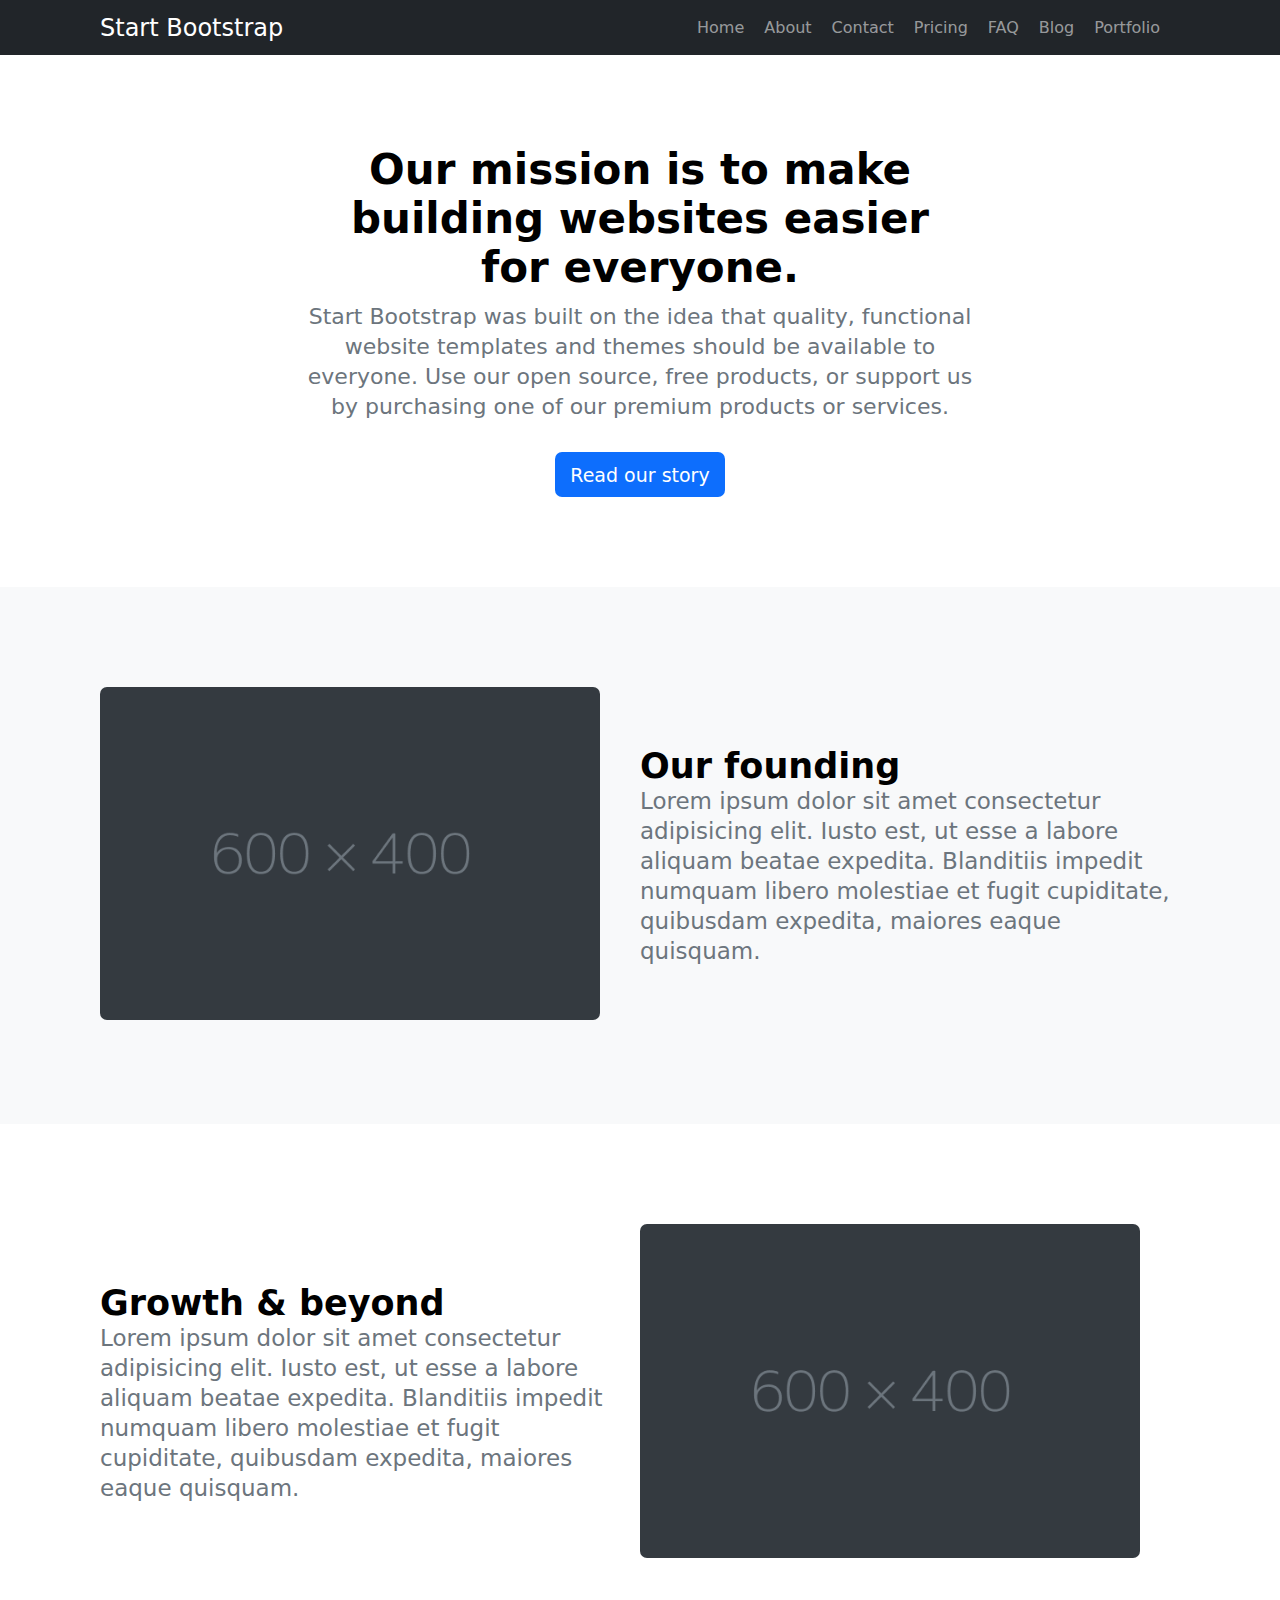
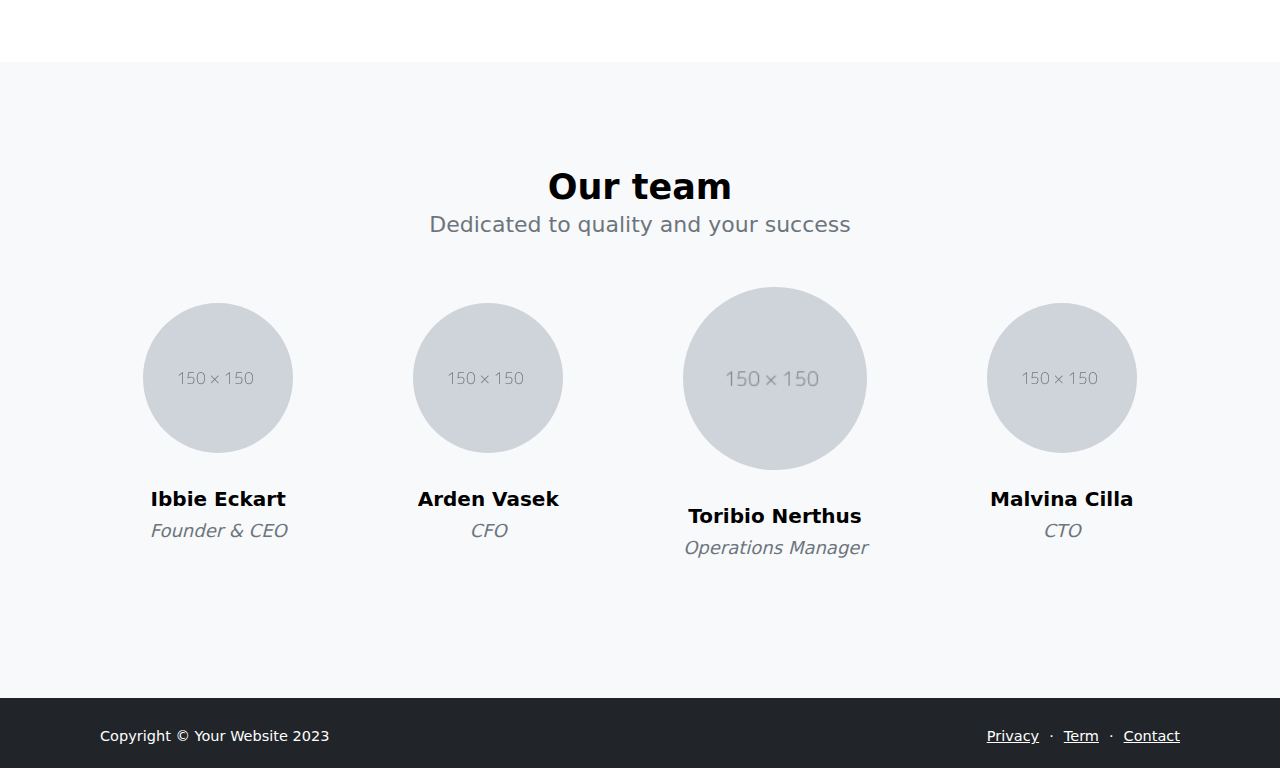
==== modernbusiness/about.html @ ab3eab60 "modern business created and added" ====
<!DOCTYPE html>
<html lang="en">
<head>
    <meta charset="UTF-8">
    <meta name="viewport" content="width=device-width, initial-scale=1.0">
    <title>Document</title>
    <link rel="stylesheet" href="./assets/css/main.css">
</head>
<body>
       <!-- navigation -->
       <header>
        <nav class="navbar">
    <div class="nav__right"> <h2 class="nav__right__text">Start Bootstrap</h2></div>
    <ul class="navbar__list">
        <li><a class="nav__link" href="./index.html">Home</a></li>
        <li ><a class="nav__link"href="./about.html">About</a></li>
        <li ><a class="nav__link"href="./contact.html">Contact</a></li>
        <li><a class="nav__link"href="./prising.html">Pricing</a></li>
        <li ><a class="nav__link"href="">FAQ</a></li>
        <li ><a class="nav__blog"href="">Blog</a></li>
        <li ><a class="nav__port"href="">Portfolio</a></li>
    </ul>
    <div class="nav_butn">
        <i class="fa-solid fa-bars"></i>
      </div>
        </nav>
    </header>
    <main>
        <!-- mission section -->
        <section class="mission">
            <div class="mission__container">
                <h2 class="mission__heading">Our mission is to make building websites easier for everyone.</h2>
                <p class="mission__text">Start Bootstrap was built on the idea that quality, functional website templates and themes should be available to everyone. Use our open source, free products, or support us by purchasing one of our premium products or services.</p>
                <button class="mission__butn">Read our story</button>
            </div>
        </section>
        <!-- Founding section -->
        <section class="founding">
<div class="founding__container">
    <div class="founding__left"><img class="founding__img" src="./assets/imgs/6c757d.png" alt=""></div>
    <div class="founding__right">
        <h3 class="founding__heading">Our founding </h3>
        <p class="founding__text">Lorem ipsum dolor sit amet consectetur adipisicing elit. Iusto est, ut esse a labore aliquam beatae expedita. Blanditiis impedit numquam libero molestiae et fugit cupiditate, quibusdam expedita, maiores eaque quisquam.</p>
    </div>
</div>
 </section>
 <!-- Growth  section-->
 <section class="growth">
<div class="founding__container">
    <div class="growth__right">
        <h3 class="founding__heading">Growth & beyond
        </h3>
        <p class="founding__text">Lorem ipsum dolor sit amet consectetur adipisicing elit. Iusto est, ut esse a labore aliquam beatae expedita. Blanditiis impedit numquam libero molestiae et fugit cupiditate, quibusdam expedita, maiores eaque quisquam.</p>
    </div>
    <div class="founding__left"><img class="founding__img" src="./assets/imgs/6c757d.png" alt=""></div>
</div>
 </section>
<!-- Team section -->
<section class="team">
    <div class="team__text">
        <h3 class="team__heading">Our team</h3>
        <p class="team__content">Dedicated to quality and your success</p>
    </div>
    <div class="team__card">
        <div class="team__card1">
            <div class="team__img1"><img class="team__img" src="./assets/imgs/6c752d.png" alt=""></div>
            <h3 class="team__card__head">Ibbie Eckart</h3>
            <p class="team__card__text">Founder & CEO</p>
        </div>
        <div class="team__card1">
            <div class="team__img1">  <img class="team__img" src="./assets/imgs/6c752d.png" alt=""></div>
            <h3 class="team__card__head">Arden Vasek</h3>
            <p class="team__card__text">CFO</p>
        </div>
        <div class="team__card1">
            <div class="team__img1">   <img class="team__img" src="./assets/imgs/6c752d.png" alt=""></div>
            <h3 class="team__card__head">Toribio Nerthus</h3>
            <p class="team__card__text">Operations Manager</p>
        </div>
        <div class="team__card1">
            <div class="team__img1">  <img class="team__img" src="./assets/imgs/6c752d.png" alt=""></div>
            <h3 class="team__card__head">Malvina Cilla</h3>
            <p class="team__card__text">CTO</p>
        </div>
    </div>
</section>
</main>
    <!-- Footer -->
    <footer class="footer">
        <div class="website">
            <p class="footer__left">Copyright © Your Website 2023</p>
            <ul class="footer__right">
                <li class="points"><a href="">Privacy </a></li>
                <li >·</li>
                <li class="points"><a href="">Term </a></li>
                <li >·</li>
                <li class="points"><a href="">Contact</a></li>
            </ul>
        </div>
        </footer>
</body>
</html>
---- modernbusiness/assets/css/main.css ----
* {
  box-sizing: border-box;
  margin: 0px;
  padding: 0px;
  list-style: none;
  color: inherit;
  text-decoration: none;
}

* {
  font-family: system-ui, -apple-system, BlinkMacSystemFont, "Segoe UI", Roboto, Oxygen, Ubuntu, Cantarell, "Open Sans", "Helvetica Neue", sans-serif;
}

.footer {
  width: 100%;
  max-width: 100%;
  background-color: rgb(33, 37, 41);
  height: 70px;
  justify-content: center;
}

.website {
  max-width: 100%;
  padding: 30px 100px;
  padding-bottom: 0px;
  display: flex;
  align-items: center;
  justify-content: space-between;
  color: white;
  font-size: 14.5px;
}

.footer__right {
  display: flex;
  gap: 10px;
}

.points {
  text-decoration: underline;
}

@media only screen and (max-width: 575px) {
  .website {
    flex-direction: column;
    gap: 10px;
  }
  .footer {
    min-height: 80px;
    height: 100%;
  }
}
header {
  max-width: 100%;
  background-color: rgb(33, 37, 41);
  height: 55px;
  display: flex;
  justify-content: center;
  align-items: center;
}

.navbar {
  display: flex;
  justify-content: space-between;
  align-items: center;
  position: absolute;
  width: 100%;
  max-width: 1200px;
  padding: 30px;
  color: white;
  margin: auto;
  left: 50%;
  transform: translateX(-50%);
}

.navbar__list {
  display: flex;
  justify-content: center;
  align-items: center;
  gap: 20px;
  color: rgba(255, 255, 255, 0.55);
  font-weight: 400;
  padding-right: 50px;
}

.nav_butn {
  color: rgba(255, 255, 255, 0.55);
  border: 1px solid rgba(255, 255, 255, 0.1);
  width: 60px;
  height: 40px;
  justify-content: center;
  align-items: center;
  border-radius: 5px;
  display: none;
  font-size: 20px;
}

.nav__right__text {
  cursor: pointer;
  font-weight: 100;
  padding-left: 30px;
}

.nav__link:hover {
  color: rgba(255, 255, 255, 0.75);
}

.dropdown1 {
  width: 150px;
  border: 1px solid white;
  line-height: 20px;
  height: 85px;
  display: flex;
  flex-direction: column;
  justify-content: center;
  border-radius: 7px;
  padding-left: 17px;
  color: black;
  font-size: 17px;
  background-color: white;
  margin-top: 50px;
  gap: 10px;
  display: none;
}

.dropdown2 {
  width: 180px;
  border: 1px solid white;
  line-height: 20px;
  height: 85px;
  display: flex;
  flex-direction: column;
  justify-content: center;
  border-radius: 7px;
  padding-left: 17px;
  color: black;
  font-size: 17px;
  background-color: white;
  margin-top: 50px;
  gap: 10px;
  display: none;
}

.dropdownlist {
  cursor: pointer;
}

.dropdownlist:hover .dropdown1 {
  display: flex;
  width: 150px;
  border: 1px solid white;
  line-height: 20px;
  height: 85px;
  display: flex;
  flex-direction: column;
  justify-content: center;
  border-radius: 7px;
  padding-left: 17px;
  color: black;
  font-size: 17px;
  background-color: white;
  margin-top: 100px;
  gap: 10px;
}
.dropdownlist:hover .dropdown2 {
  display: flex;
  width: 180px;
  border: 1px solid white;
  line-height: 20px;
  height: 85px;
  display: flex;
  flex-direction: column;
  justify-content: center;
  border-radius: 7px;
  padding-left: 17px;
  color: black;
  font-size: 17px;
  background-color: white;
  margin-top: 100px;
  gap: 10px;
}

#caret {
  font-size: 13px;
  margin-left: 4px;
}

@media only screen and (max-width: 991px) {
  .nav_butn {
    display: flex;
  }
  .navbar__list {
    display: none;
  }
  .navbar {
    max-width: 800px;
  }
}
@media only screen and (max-width: 767px) {
  .navbar {
    max-width: 550px;
  }
}
.mission {
  max-width: 100%;
  display: flex;
  justify-content: center;
  align-items: center;
  margin-bottom: 90px;
}

.mission__container {
  margin-top: 90px;
  max-width: 750px;
  display: flex;
  flex-direction: column;
  justify-content: center;
  align-items: center;
}

.mission__heading {
  font-size: 42px;
  text-align: center;
  max-width: 600px;
}

.mission__text {
  margin-top: 10px;
  font-size: 22px;
  line-height: 30px;
  text-align: center;
  max-width: 680px;
  color: #6c757d;
}

.mission__butn {
  margin-top: 30px;
  width: 170px;
  height: 45px;
  border-radius: 7px;
  border: none;
  font-size: 19px;
  color: white;
  background-color: #0d6efd;
  cursor: pointer;
  transition: 0.3s;
}

.mission__butn:hover {
  background-color: #0b5ed7;
}

.founding {
  max-width: 100%;
  width: 100%;
  height: auto;
  padding-bottom: 100px;
  background-color: rgb(248, 249, 250);
}

.founding__container {
  display: flex;
  align-items: center;
  justify-content: center;
  padding: 100px;
  padding-bottom: 0px;
}

.founding__left {
  width: 1500px;
  width: 100%;
  padding-right: 40px;
}

.founding__img {
  width: 100%;
  width: 500px;
  border-radius: 7px;
  height: 100%;
}

.founding__right {
  gap: 50px;
}

.founding__heading {
  font-size: 35px;
}

.founding__text {
  font-size: 23px;
  color: #6c757d;
  line-height: 30px;
}

@media only screen and (max-width: 1199px) {
  .founding__img {
    width: 100%;
    width: 420px;
    border-radius: 7px;
    height: 100%;
  }
  .founding__container {
    padding: 100px 150px 0px 150px;
  }
  .founding__right {
    width: 600px;
    height: 250px;
  }
  .founding__left {
    width: 1500px;
    width: 100%;
    padding-right: 30px;
  }
}
@media only screen and (max-width: 991px) {
  .founding__container {
    display: flex;
    flex-direction: column;
    align-items: center;
    justify-content: center;
  }
  .founding__img {
    width: 100%;
    width: 600px;
    border-radius: 7px;
    height: 100%;
    margin-bottom: 30px;
  }
  .founding__right {
    width: 500px;
    height: 250px;
  }
}
@media only screen and (max-width: 766px) {
  .founding__img {
    width: 100%;
    width: 450px;
    border-radius: 7px;
    height: 100%;
    margin-bottom: 30px;
  }
  .founding__right {
    width: 400px;
    width: 100%;
    height: 100%;
  }
}
@media only screen and (max-width: 579px) {
  .founding__img {
    width: 100%;
    max-width: 500px;
    border-radius: 7px;
    min-height: 100%;
    margin-bottom: 30px;
  }
  .founding__right {
    max-width: 600px;
    width: 100%;
    height: 100%;
  }
  .founding__left {
    padding-right: 0px;
  }
  .founding__container {
    padding: 40px;
    padding-bottom: 0px;
  }
}
.growth__right {
  padding-right: 20px;
}

.growth {
  padding-bottom: 100px;
}

.team {
  max-width: 100%;
  width: 100%;
  height: auto;
  display: flex;
  justify-content: center;
  align-items: center;
  flex-direction: column;
  background-color: rgb(248, 249, 250);
  padding-top: 100px;
  padding-bottom: 130px;
}

.team__text {
  text-align: center;
}

.team__heading {
  font-size: 35px;
  line-height: 50px;
}

.team__content {
  font-size: 22px;
  color: #6c757d;
}

.team__img {
  border-radius: 100%;
  margin-bottom: 30px;
  width: 100%;
}

.team__card__head {
  font-size: 20px;
}

.team__card__text {
  font-size: 18px;
  line-height: 40px;
  font-style: italic;
  color: #6c757d;
  text-align: center;
}

.team__card1 {
  display: flex;
  flex-direction: column;
  justify-content: center;
  align-items: center;
  max-width: 300px;
}

.team__card {
  display: flex;
  justify-content: start;
  padding-top: 50px;
  gap: 120px;
  max-width: 100%;
  width: 1200px;
  display: flex;
  justify-content: center;
  align-items: center;
  padding-left: 20px;
  padding-right: 20px;
}

.team__img1 {
  max-width: 500px;
  width: 100%;
}

@media only screen and (max-width: 1199px) {
  .team__card {
    display: flex;
    justify-content: center;
    padding-top: 50px;
    gap: 120px;
    flex-wrap: wrap;
    padding-left: 20px;
    padding-right: 20px;
  }
  .team__card1 {
    display: flex;
    flex-direction: column;
    justify-content: center;
    align-items: center;
    max-width: 200px;
    margin-right: 80px;
    margin-left: 80px;
  }
}
@media only screen and (max-width: 784px) {
  .team__card1 {
    display: flex;
    flex-direction: column;
    justify-content: center;
    align-items: center;
    max-width: 200px;
    margin-right: 0px;
    margin-left: 0px;
  }
}
.contact {
  width: 100%;
  max-width: 100%;
  display: flex;
  justify-content: center;
  align-items: center;
  flex-direction: column;
}

.contact__form {
  width: 83%;
  display: flex;
  justify-content: center;
  align-items: center;
  flex-direction: column;
  background-color: rgb(248, 249, 250);
  margin-top: 50px;
  border-radius: 9px;
}

.contact__form__inside {
  width: 60%;
  display: flex;
  justify-content: center;
  align-items: center;
  flex-direction: column;
  margin-top: 20px;
  padding-bottom: 50px;
}

.contact__title {
  text-align: center;
  margin-top: 40px;
}

.contact__heading {
  font-size: 40px;
}

.contact__text {
  font-size: 21px;
  color: #6c757d;
  line-height: 40px;
}

.contact__form__input {
  max-width: 75%;
  width: 80%;
  border: none;
  border: 1px solid #d9dadc;
  margin-top: 20px;
  height: 60px;
  border-radius: 7px;
  padding-left: 10px;
}

.textarea {
  margin-top: 20px;
  border-radius: 7px;
  border: 1px solid #d9dadc;
  max-width: 75%;
  width: 80%;
  padding-left: 10px;
  padding-top: 20px;
  font-size: 15px;
}

.contact__butn {
  background-color: #0d6efd;
  border: 1px solid #0d6efd;
  height: 50px;
  width: 75%;
  max-width: 75%;
  border-radius: 7px;
  margin-top: 20px;
  color: white;
  font-size: 20px;
  opacity: 0.65;
}

#contact__font {
  color: white;
  border: 1px solid #0d6efd;
  background-color: #0d6efd;
  padding: 14px;
  border-radius: 7px;
  font-size: 20px;
  margin-bottom: 14px;
}

.contact__below {
  display: flex;
  margin-top: 100px;
  margin-bottom: 100px;
  max-width: 1140px;
}

.contact__card {
  display: flex;
  flex-direction: column;
  justify-content: start;
  align-items: start;
  max-width: 220px;
  margin-right: 40px;
}

.contact__card__heading {
  font-size: 20px;
  font-weight: bold;
  line-height: 40px;
}

.contact__card__text {
  font-size: 17px;
  color: #6c757d;
  list-style: 20px;
  line-height: 25px;
}

@media only screen and (max-width: 1199px) {
  .contact__below {
    max-width: 960px;
  }
}
@media only screen and (max-width: 992px) {
  .contact__below {
    display: flex;
    margin-top: 100px;
    margin-bottom: 100px;
    width: 100%;
    justify-content: center;
    align-items: center;
    flex-wrap: wrap;
    min-height: 100%;
    padding-left: 20px;
    padding-right: 20px;
  }
  .contact__card {
    display: flex;
    flex-direction: column;
    justify-content: start;
    align-items: start;
    width: 300px;
    max-width: 300px;
    margin-right: 40px;
  }
}
@media only screen and (max-width: 767px) {
  .contact__card {
    display: flex;
    flex-direction: column;
    justify-content: start;
    align-items: start;
    width: 200px;
    max-width: 200px;
    margin-right: 40px;
  }
  .contact__below {
    padding-left: 20px;
    padding-right: 20px;
  }
}
@media only screen and (max-width: 575px) {
  .contact__card {
    min-height: 100%;
    width: 200px;
    max-width: 200px;
  }
  .contact__below {
    padding-left: 20px;
    padding-right: 20px;
    min-height: 100%;
    max-width: 100%;
    width: 100%;
  }
}
.template {
  max-width: 100%;
  display: flex;
  justify-content: center;
  align-items: center;
  background-color: rgb(33, 37, 41);
  padding-top: 90px;
}

.template__container {
  max-width: 1100px;
  display: flex;
  justify-content: center;
  align-items: center;
  margin-bottom: 100px;
}

.template__right {
  max-width: 560px;
  margin-right: 50px;
}

.template__heading {
  color: white;
  font-size: 50px;
}

.template__text {
  padding-top: 10px;
  font-size: 19px;
  color: rgba(255, 255, 255, 0.5);
  line-height: 30px;
}

.start {
  color: white;
  font-size: 18px;
  margin-right: 30px;
  background-color: #0d6efd;
  border: none;
  margin-right: 20px;
  cursor: pointer;
  border-radius: 8px;
  max-width: 160px;
  border: 1px solid #0d6efd;
  padding: 13px 30px;
}

.learn {
  max-width: 160px;
  color: white;
  font-size: 18px;
  padding: 13px 30px;
  margin-right: 20px;
  background-color: rgb(33, 37, 41);
  cursor: pointer;
  border-radius: 8px;
  border: 1px solid white;
}

.template__butn {
  margin-top: 30px;
  max-width: 590px;
  display: flex;
}

.learn:hover {
  background-color: white;
  color: black;
  transition: 0.3s;
}

.start:hover {
  background-color: #0b5ed7;
  transition: 0.3s;
}

.template__left {
  max-width: 420px;
  margin-left: 13px;
}

.template__img {
  max-width: 100%;
  border-radius: 8px;
}

@media only screen and (max-width: 1199px) {
  .template__left {
    display: none;
  }
  .template__right {
    display: flex;
    flex-direction: column;
    justify-content: center;
    align-items: center;
    text-align: center;
  }
  .template__container {
    max-width: 1100px;
    display: flex;
    justify-content: center;
    align-items: center;
    margin-bottom: 100px;
  }
}
@media only screen and (max-width: 575px) {
  .template__butn {
    display: flex;
    flex-direction: column;
    justify-content: center;
    align-items: center;
    max-width: 590px;
    width: 100%;
    padding-left: 50px;
  }
  .template__right {
    max-width: 500px;
  }
  .template__container {
    max-width: 1100px;
    display: flex;
    justify-content: center;
    align-items: center;
    margin-bottom: 100px;
  }
  .start {
    margin-bottom: 15px;
    padding: 10px 20px;
    max-width: 450px;
    width: 100%;
  }
  .learn {
    padding: 10px 20px;
    max-width: 450px;
    width: 100%;
    margin-bottom: 15px;
  }
}
.title {
  max-width: 100%;
  height: auto;
}

.title__container {
  max-width: 100%;
  display: flex;
  margin-right: 10px;
  margin: 100px 0px 100px 100px;
}

.title__heading {
  font-size: 31px;
  font-weight: bold;
  max-width: 500px;
  width: 500px;
  margin-right: 47px;
}

.title__content {
  max-width: 1200px;
  display: flex;
  flex-wrap: wrap;
  gap: 40px;
}

.featured__title {
  max-width: 300px;
}

.title__text {
  line-height: 25px;
  font-size: 17px;
}

.title__large {
  font-size: 20px;
  line-height: 40px;
}

.title__icon {
  width: 70px;
  height: 45px;
  display: flex;
  justify-content: center;
  align-items: center;
  border-radius: 7px;
  margin-bottom: 13px;
  background-color: rgb(13, 110, 253);
  color: white;
  font-size: 20px;
}

.title__icon1 {
  width: 78px;
  height: 45px;
  display: flex;
  justify-content: center;
  align-items: center;
  border-radius: 7px;
  margin-bottom: 13px;
  background-color: rgb(13, 110, 253);
  color: white;
  font-size: 20px;
}

.title__img {
  width: 100%;
}

@media only screen and (max-width: 991px) {
  .title__heading {
    font-size: 35px;
    font-weight: bold;
    max-width: 100%;
    margin-bottom: 30px;
    display: flex;
    text-align: center;
    padding-right: 140px;
  }
  .title__container {
    max-width: 100%;
    display: flex;
    flex-direction: column;
    justify-content: center;
    align-items: center;
    margin-right: 10px;
    margin-left: 80px;
  }
  .title__content {
    max-width: 800px;
    display: flex;
    justify-content: center;
    flex-wrap: wrap;
    gap: 40px;
  }
}
@media only screen and (max-width: 767px) {
  .title__heading {
    font-size: 35px;
    font-weight: bold;
    max-width: 100%;
    width: 100%;
    margin-bottom: 30px;
    padding-left: 82px;
  }
  .featured__title {
    max-width: 450px;
  }
  .title__container {
    max-width: 550px;
    display: flex;
    flex-direction: column;
    justify-content: center;
    align-items: center;
  }
}
.text {
  max-width: 100%;
  display: flex;
  justify-content: center;
  align-items: center;
  background-color: rgb(248, 249, 250);
}

.text__main {
  max-width: 600px;
  padding-top: 100px;
  margin: 20px;
}

.text__content {
  font-size: 27px;
  line-height: 38px;
  text-align: center;
}

.text__below {
  max-width: 600px;
}

.text__img {
  width: 40px;
  height: 40px;
  border-radius: 100%;
  margin-right: 10px;
}

.text__below {
  margin-top: 20px;
  display: flex;
  align-items: center;
  gap: 10px;
  justify-content: center;
  padding-bottom: 100px;
}

.slash {
  font-size: 16px;
  font-weight: 700;
  color: rgb(13, 110, 253);
}

.below__text {
  font-weight: 700;
}

.blog {
  max-width: 100%;
}

.blog__main {
  width: 100%;
  padding: 100px;
  display: flex;
  flex-direction: column;
  justify-content: center;
}

.blog__title {
  display: flex;
  align-items: center;
  flex-direction: column;
  justify-content: center;
  width: 530px;
  margin-left: 300px;
  margin-bottom: 50px;
}

.blog__heading {
  font-size: 35px;
  padding-bottom: 10px;
}

.blog__text {
  font-size: 23px;
  text-align: center;
  line-height: 33px;
  color: #6c757d;
}

.card {
  width: 30%;
  height: 500px;
  border: 1px solid rgba(0, 0, 0, 0.17);
  border-radius: 7px;
  box-shadow: 0 0.5rem 1rem rgba(0, 0, 0, 0.15);
}

.card__img {
  width: 100%;
  border-top-left-radius: 7px;
  border-top-right-radius: 7px;
}

.blog__post {
  padding-top: 18px;
  padding-left: 25px;
  padding-right: 10px;
}

.news {
  width: 45px;
  background-color: rgb(13, 110, 253);
  border-radius: 20px;
  color: white;
  font-size: 13px;
  font-weight: bold;
  padding: 3px;
  text-align: center;
  margin-bottom: 10px;
}

.blog__post__title {
  font-size: 20px;
  margin-bottom: 13px;
}

.blog__post__text {
  line-height: 25px;
  font-size: 18px;
}

.card__footer {
  margin-top: 85px;
  display: flex;
}

.muted__text {
  color: #6c757d;
}

.muted__text__heading {
  font-size: 15px;
  margin-bottom: 5px;
}

.blog__cards {
  display: flex;
  gap: 50px;
  cursor: pointer;
}

.card__footer2 {
  margin-top: 35px;
  display: flex;
}

.card__footer3 {
  margin-top: 37px;
  display: flex;
}

.blog__sign {
  width: 100%;
  background-color: rgb(13, 110, 253);
  border-radius: 10px;
  margin-top: 80px;
  display: flex;
  justify-content: center;
  align-items: center;
  height: 160px;
}

.blog__form {
  display: flex;
}

.blog__left {
  padding-right: 200px;
}

.blog__left__heading {
  color: white;
  font-size: 30px;
  line-height: 50px;
}

.blog__left__text {
  color: rgba(255, 255, 255, 0.5);
  font-size: 15.5px;
}

.blog__input {
  font-size: 17px;
  height: 40px;
  width: 250px;
  border-radius: 5px;
  border-top-right-radius: 0px;
  border-bottom-right-radius: 0px;
  border: none;
  padding-left: 10px;
}

.blog__butn {
  height: 40px;
  width: 80px;
  background-color: rgb(13, 110, 253);
  border: 1px solid white;
  border-radius: 7px;
  color: white;
  border-top-left-radius: 0px;
  border-bottom-left-radius: 0px;
}

.blog__butn:hover {
  background-color: #f8f9fa;
  color: black;
  cursor: pointer;
  transition: 0.2s;
}

.blog__right__text {
  line-height: 40px;
  color: rgba(255, 255, 255, 0.5);
  font-size: 15.5px;
}

@media only screen and (max-width: 1199px) {
  .card__footer2 {
    margin-top: 60px;
  }
}
@media only screen and (max-width: 1199px) {
  .card__footer2 {
    margin-top: 0px;
  }
  .blog__main {
    width: 100%;
    padding: 100px;
    display: flex;
    flex-direction: column;
    justify-content: center;
    align-items: center;
  }
  .blog__title {
    display: flex;
    align-items: center;
    flex-direction: column;
    justify-content: center;
    width: 500px;
    margin-left: 200px;
    margin-bottom: 50px;
  }
  .card {
    width: 250px;
    height: 500px;
  }
  .blog__sign {
    width: 850px;
    height: 250px;
    display: flex;
    flex-direction: column;
    justify-content: center;
    align-items: center;
  }
  .blog__left {
    padding-right: 0px;
    margin-bottom: 30px;
    padding-left: 20px;
  }
  .blog__left__text {
    text-align: center;
    font-size: 18px;
  }
}
@media only screen and (max-width: 991px) {
  .blog__cards {
    display: flex;
    flex-direction: column;
    justify-content: center;
    align-items: center;
  }
  .card {
    width: 600px;
    height: 650px;
  }
  .blog__title {
    display: flex;
    align-items: center;
    flex-direction: column;
    justify-content: center;
    width: 600px;
    margin-right: 200px;
    margin-bottom: 50px;
  }
  .card__footer {
    margin-top: 100px;
  }
  .card__footer2 {
    margin-top: 70px;
    display: flex;
  }
  .card__footer3 {
    margin-top: 100px;
    display: flex;
  }
  .blog__sign {
    width: 600px;
    height: 280px;
    display: flex;
    flex-direction: column;
    justify-content: center;
    align-items: center;
  }
  .blog__left {
    padding-right: 0px;
    margin-bottom: 30px;
    padding-left: 20px;
  }
  .blog__left__text {
    text-align: center;
    font-size: 18px;
  }
}
@media only screen and (max-width: 767px) {
  .blog__cards {
    display: flex;
    flex-direction: column;
    justify-content: center;
    align-items: center;
  }
  .card {
    width: 450px;
    height: 550px;
  }
  .blog__title {
    display: flex;
    align-items: center;
    flex-direction: column;
    justify-content: center;
    max-width: 500px;
    margin-right: 200px;
    margin-bottom: 50px;
  }
  .card__footer3 {
    margin-top: 65px;
    display: flex;
  }
  .card__footer2 {
    margin-top: 30px;
    display: flex;
  }
  .card__footer {
    margin-top: 80px;
    display: flex;
  }
  .blog__sign {
    width: 450px;
    height: 280px;
    display: flex;
    flex-direction: column;
    justify-content: center;
    align-items: center;
  }
  .blog__left {
    padding-right: 0px;
    margin-bottom: 30px;
    padding-left: 20px;
  }
  .blog__left__text {
    text-align: center;
    font-size: 18px;
  }
}
@media only screen and (max-width: 575px) {
  .card {
    max-width: 450px;
    width: 100%;
    min-height: 550px;
    height: 100%;
  }
  .blog__main {
    max-width: 100%;
    width: 100%;
  }
  .blog__title {
    max-width: 500px;
    width: 100%;
  }
  .card__footer2 {
    margin-top: 20px;
  }
  .blog__sign {
    max-width: 450px;
    width: 100%;
    min-height: 280px;
    height: 100%;
    display: flex;
    flex-direction: column;
    justify-content: center;
    align-items: center;
  }
  .blog__left {
    padding-right: 0px;
    margin-bottom: 30px;
    padding-left: 20px;
  }
  .blog__left__text {
    text-align: center;
    font-size: 18px;
  }
  .blog__input {
    font-size: 15px;
    height: 40px;
    max-width: 200px;
    width: 100%;
  }
  .blog__butn {
    height: 40px;
    max-width: 60px;
    width: 100%;
  }
  .blog__form {
    max-width: 280px;
    width: 100%;
    display: flex;
  }
}
.pricing {
  max-width: 100%;
  display: flex;
  justify-content: center;
  align-items: center;
  background-color: rgb(248, 249, 250);
  flex-direction: column;
  padding-bottom: 70px;
}

.pricing__title {
  margin-top: 100px;
}

.pricing__heading {
  font-size: 45px;
  font-weight: bold;
}

.pricing__content {
  font-size: 22px;
  line-height: 40px;
  text-align: center;
  color: #6c757d;
}

.pricing__card__inside {
  border: 1px solid rgba(0, 0, 0, 0.17);
  max-width: 320px;
  width: 320px;
  padding: 40px 0px 40px 60px;
  border-radius: 7px;
  background-color: white;
}

.pricing__card {
  margin-bottom: 20px;
  margin-top: 40px;
  max-width: 1100px;
  display: flex;
  gap: 50px;
}

.pricing__mon {
  display: flex;
}

.pricing__mon__ins {
  font-size: 60px;
  font-weight: bold;
}

.pricing__month {
  margin-top: 30px;
  line-height: 40px;
  font-size: 18px;
  color: #6c757d;
}

.pricing__free {
  color: #6c757d;
  font-size: 15px;
  font-weight: bold;
}

.muted__list {
  display: flex;
  line-height: 35px;
}

#pricing__font {
  margin-top: 13px;
  margin-right: 7px;
  font-size: 10px;
  color: rgb(13, 110, 253);
}

#pricing__font__muted {
  margin-top: 13px;
  margin-right: 7px;
  font-size: 10px;
  color: #6c757d;
}

.pricing__butn {
  margin-top: 20px;
  max-width: 230px;
  border: 1px solid rgb(13, 110, 253);
  border-radius: 7px;
  color: rgb(13, 110, 253);
  padding: 10px 20px;
  text-align: center;
  font-size: 17px;
  margin-bottom: 10px;
}

.pricing__butn:hover {
  cursor: pointer;
  color: white;
  background-color: rgb(13, 110, 253);
  transition: 0.2s;
}

#pricing__star {
  color: rgb(255, 193, 7);
}

.pricing__card__heading2 {
  display: flex;
  gap: 5px;
}

.pricing__pro {
  font-weight: bold;
}

.diff__text {
  font-weight: bold;
  font-size: 17px;
}

.pricing__butn__dif {
  color: white;
  background-color: rgb(13, 110, 253);
  margin-top: 20px;
  max-width: 230px;
  border: 1px solid rgb(13, 110, 253);
  border-radius: 7px;
  padding: 10px 20px;
  text-align: center;
  font-size: 17px;
  margin-bottom: 10px;
}

.pricing__butn__dif:hover {
  cursor: pointer;
  color: white;
  background-color: #0b5ed7;
  transition: 0.2s;
}

.muted__text {
  font-size: 17px;
}

.normal__text {
  font-size: 17px;
}

@media only screen and (max-width: 1199px) {
  .pricing__card__inside {
    max-width: 400px;
    width: 400px;
    padding: 40px 0px 40px 60px;
  }
  .pricing__card {
    margin-bottom: 20px;
    margin-top: 40px;
    max-width: 900px;
    width: 900px;
    display: flex;
    align-items: center;
    justify-content: center;
    gap: 50px;
    flex-wrap: wrap;
  }
}
@media only screen and (max-width: 991px) {
  .pricing__card {
    margin-bottom: 20px;
    margin-top: 40px;
    max-width: 900px;
    width: 100%;
    display: flex;
    align-items: center;
    justify-content: center;
    gap: 50px;
    flex-wrap: wrap;
  }
  .pricing__card__inside {
    max-width: 600px;
    width: 100%;
    padding: 40px 0px 40px 60px;
  }
  .pricing__butn__dif {
    max-width: 490px;
  }
  .pricing__butn {
    max-width: 490px;
  }
}
@media only screen and (max-width: 767px) {
  .pricing__card {
    margin-bottom: 20px;
    margin-top: 40px;
    max-width: 900px;
    width: 100%;
    display: flex;
    flex-direction: column;
    align-items: center;
    justify-content: center;
    gap: 50px;
    flex-wrap: wrap;
  }
  .pricing__card__inside {
    max-width: 400px;
    width: 100%;
    padding: 40px 0px 40px 60px;
  }
  .pricing__butn__dif {
    max-width: 300px;
  }
  .pricing__butn {
    max-width: 310px;
  }
}
@media only screen and (max-width: 575px) {
  .pricing__card {
    margin-bottom: 20px;
    margin-top: 40px;
    max-width: 900px;
    width: 100%;
    display: flex;
    flex-direction: column;
    align-items: center;
    justify-content: center;
    gap: 50px;
    flex-wrap: wrap;
    min-height: 100%;
    padding-left: 20px;
    padding-right: 20px;
  }
  .pricing__card__inside {
    max-width: 400px;
    width: 100%;
    padding: 40px 0px 40px 60px;
    min-height: 100%;
  }
  .pricing__butn__dif {
    max-width: 300px;
    margin-right: 20px;
  }
  .pricing__butn {
    max-width: 310px;
    margin-right: 20px;
  }
}/*# sourceMappingURL=main.css.map */
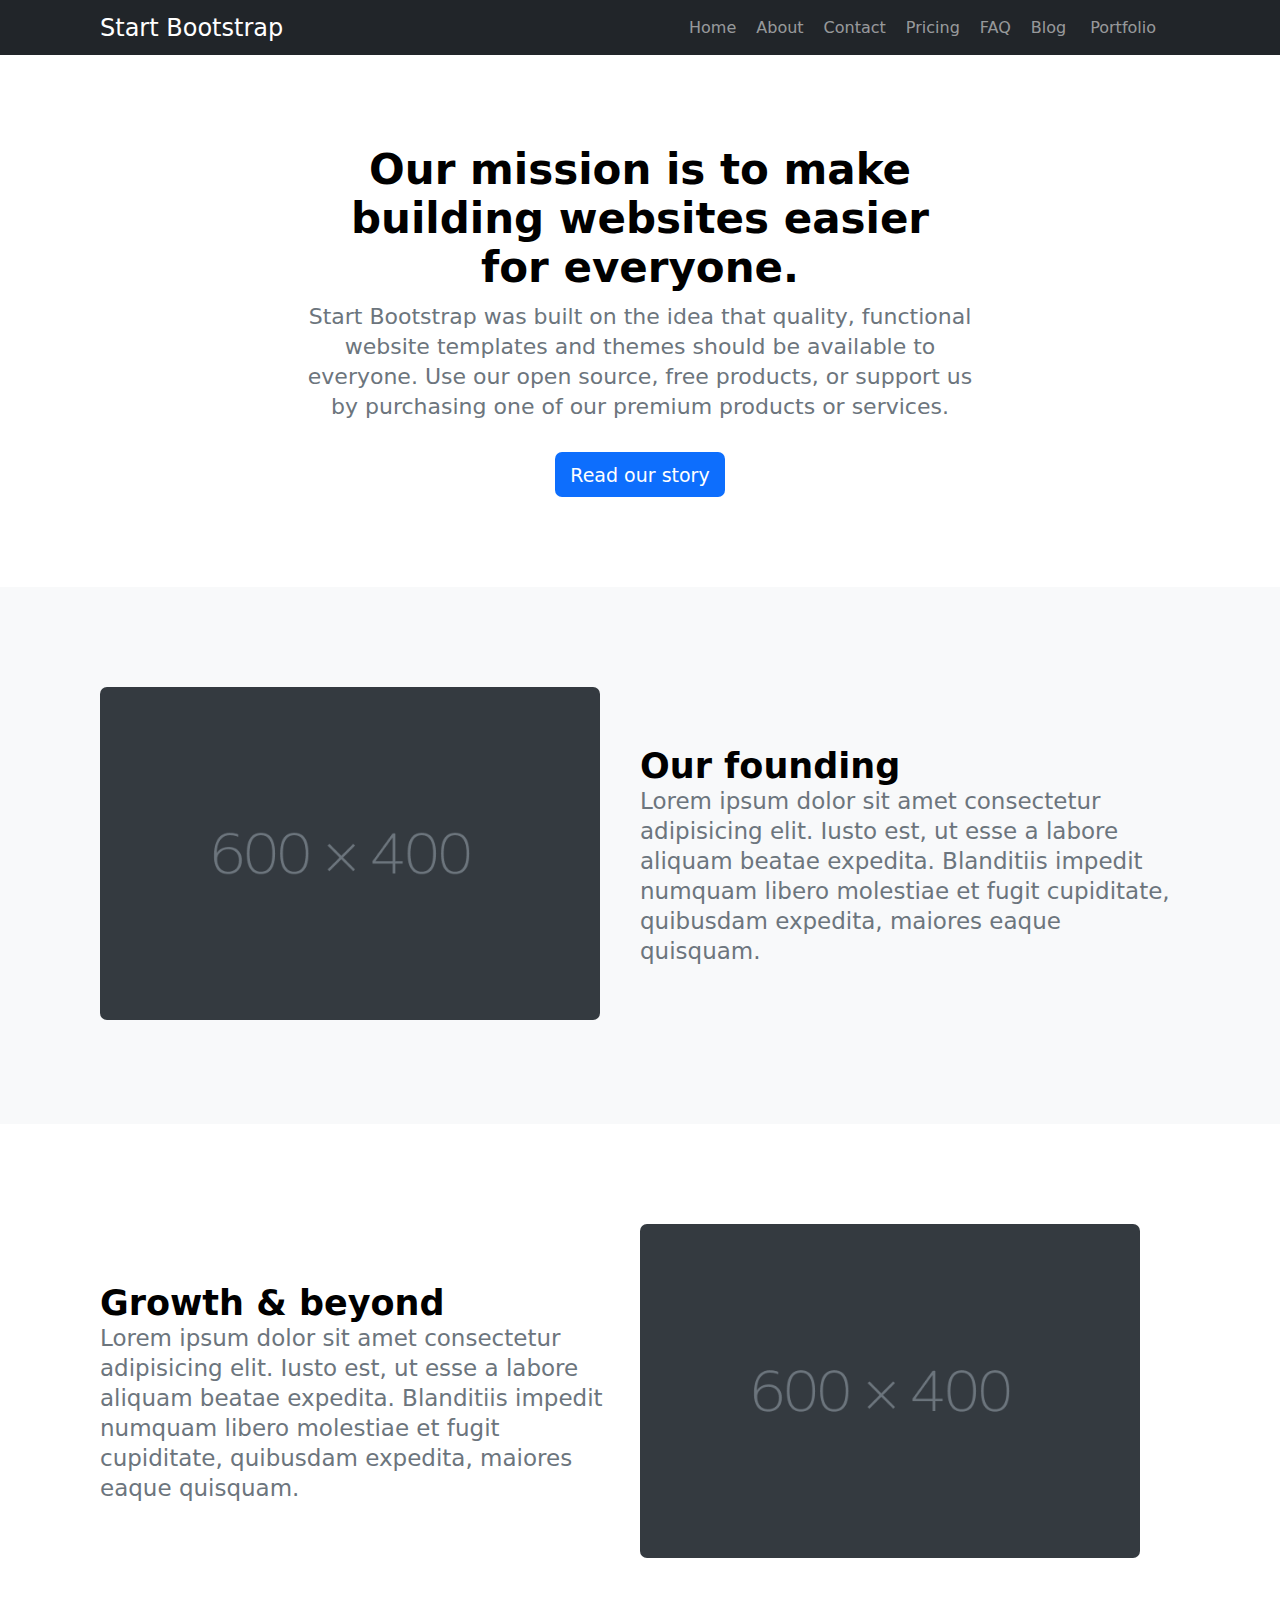
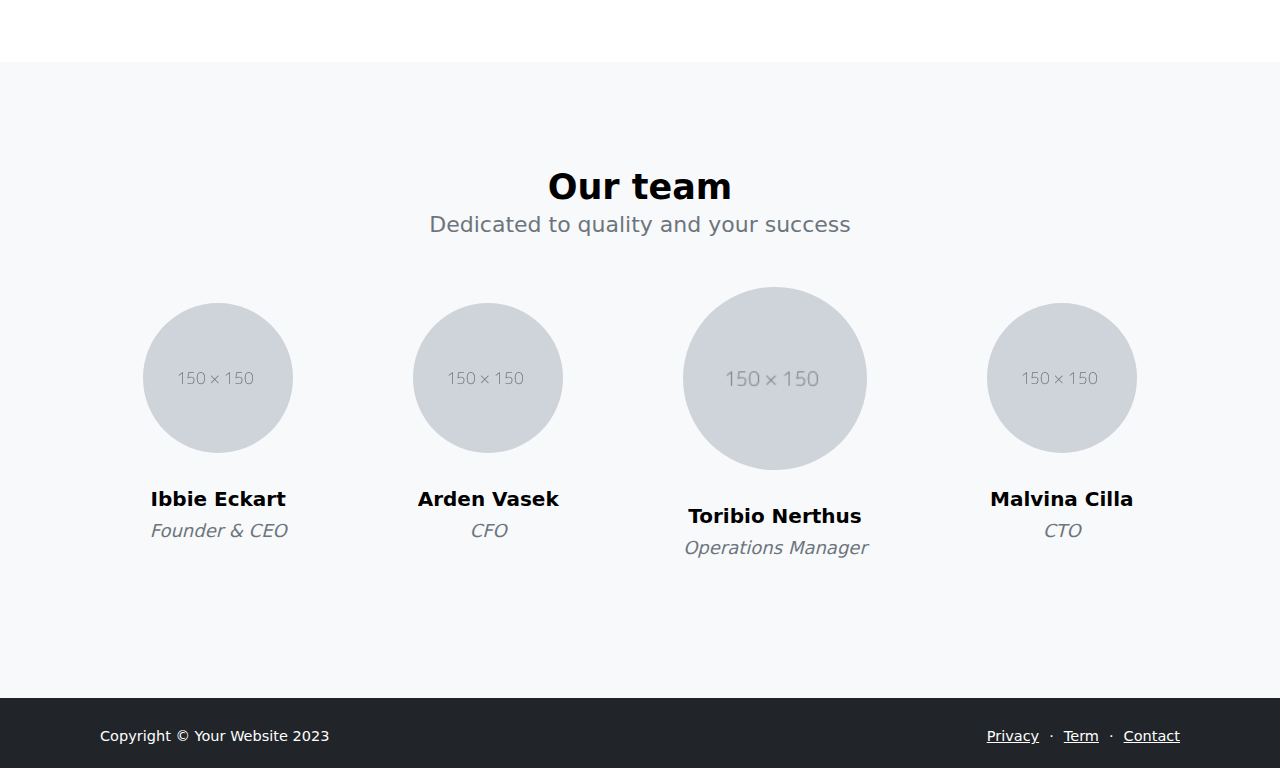
==== commit 0dbb0b9e: "modern business modified and added" ====
--- a/modernbusiness/about.html
+++ b/modernbusiness/about.html
@@ -4,6 +4,9 @@
     <meta charset="UTF-8">
     <meta name="viewport" content="width=device-width, initial-scale=1.0">
     <title>Document</title>
+    <link rel="stylesheet" href="https://cdnjs.cloudflare.com/ajax/libs/font-awesome/6.5.1/css/all.min.css"
+    integrity="sha512-DTOQO9RWCH3ppGqcWaEA1BIZOC6xxalwEsw9c2QQeAIftl+Vegovlnee1c9QX4TctnWMn13TZye+giMm8e2LwA=="
+    crossorigin="anonymous" referrerpolicy="no-referrer" />
     <link rel="stylesheet" href="./assets/css/main.css">
 </head>
 <body>
@@ -17,8 +20,16 @@
         <li ><a class="nav__link"href="./contact.html">Contact</a></li>
         <li><a class="nav__link"href="./prising.html">Pricing</a></li>
         <li ><a class="nav__link"href="">FAQ</a></li>
-        <li ><a class="nav__blog"href="">Blog</a></li>
-        <li ><a class="nav__port"href="">Portfolio</a></li>
+        <li class="dropdownlist" ><a class="nav__blog"href="">Blog</a><i id="caret" class="fa-solid fa-caret-down"></i>
+            <div class="dropdown1">
+                <p>Blog Home</p>
+                <p>Blog Post</p>
+            </div></li>
+        <li class="dropdownlist" ><a class="nav__port"href="">Portfolio</a><i id="caret" class="fa-solid fa-caret-down"></i>
+            <div class="dropdown2">
+                <p>Portfolio Overview</p>
+                <p>Portfolio Item</p>
+            </div></li>
     </ul>
     <div class="nav_butn">
         <i class="fa-solid fa-bars"></i>
